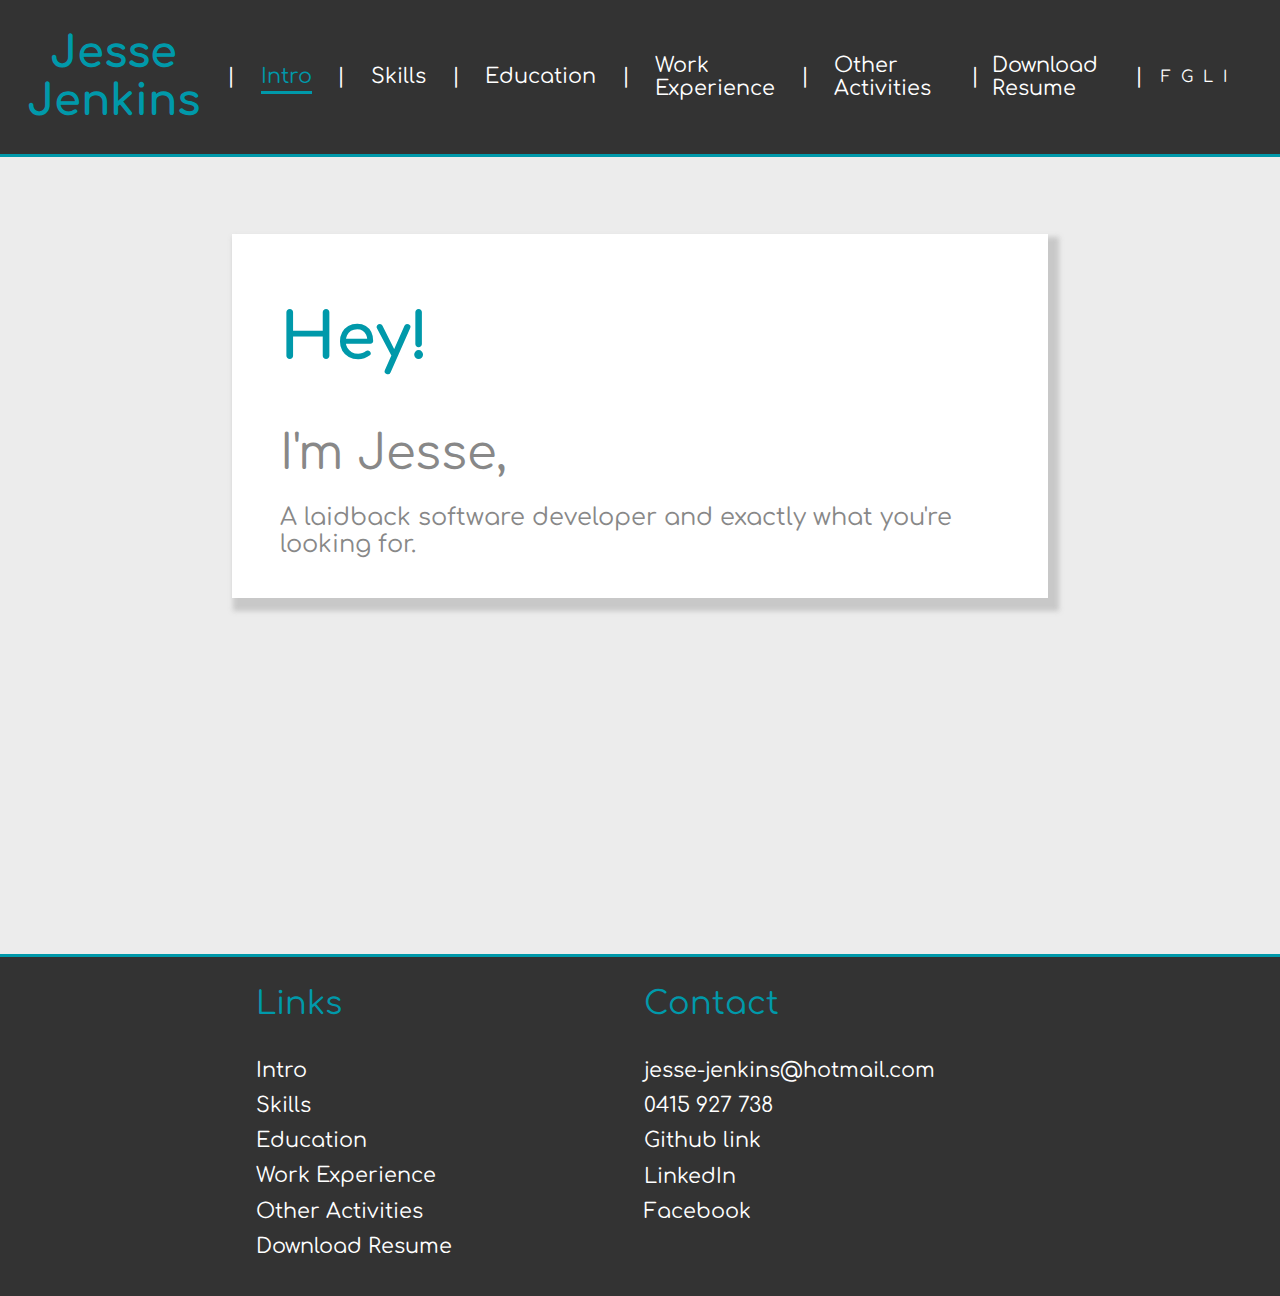
==== index.html @ 6e74be6e "initial" ====
<!DOCTYPE html>
<html lang="en">
  <head>
    <meta charset="UTF-8" />
    <meta http-equiv="X-UA-Compatible" content="IE=edge" />
    <meta name="viewport" content="width=device-width, initial-scale=1.0" />
    <link rel="preconnect" href="https://fonts.googleapis.com" />
    <link rel="preconnect" href="https://fonts.gstatic.com" crossorigin />
    <link
      href="https://fonts.googleapis.com/css2?family=Comfortaa:wght@300;700;900&display=swap"
      rel="stylesheet"
    />
    <link rel="stylesheet" href="style.css" />
    <link rel="stylesheet" href="header.css" />
    <link rel="stylesheet" href="content.css" />
    <link rel="stylesheet" href="footer.css" />
    <script src="script.js" defer></script>
    <title>Document</title>
  </head>
  <body>
    <header>
      <nav>
        <h1 class="header name" onclick="location.href = 'index.html'">
          Jesse Jenkins
        </h1>
        <div class="links">
          <p>|</p>
          <a class="intro selected" href="index.html">Intro</a>
          <p>|</p>
          <a href="skills.html">Skills</a>
          <p>|</p>
          <a href="education.html">Education</a>
          <p>|</p>
          <a href="experience.html">Work Experience</a>
          <p>|</p>
          <a href="activities.html">Other Activities</a>
          <p>|</p>
          <a id="download" href="">Download Resume</a>
          <p>|</p>
        </div>
        <div class="socials">
          <a href="">F</a>
          <a href="">G</a>
          <a href="">L</a>
          <a href="">I</a>
        </div>
      </nav>
    </header>
    <main>
      <section class="main content">
        <h2>Hey!</h2>
        <div class="intro">
          <p id="introName">I'm Jesse,</p>
          <div class="intro content">
            <p>
              A laidback software developer and exactly what you're looking for.
            </p>
          </div>
        </div>
      </section>
    </main>
    <footer>
      <nav aria-label="footer nav">
        <div class="footer links">
          <p class="footer section title">Links</p>
          <a class="intro" href="index.html">Intro</a>
          <a href="skills.html">Skills</a>
          <a href="education.html">Education</a>
          <a href="experience.html">Work Experience</a>
          <a href="activities.html">Other Activities</a>
          <a href="">Download Resume</a>
        </div>
        <div class="contact">
          <p class="footer section title">Contact</p>
          <p>jesse-jenkins@hotmail.com</p>
          <p>0415 927 738</p>
          <p>Github link</p>
          <p>LinkedIn</p>
          <p>Facebook</p>
        </div>
      </nav>
    </footer>
  </body>
</html>
---- style.css ----
body {
  margin: 0px;
  width: 100%;
  font-family: "Comfortaa";
  --footer_height: 5vh;
  --header_height: 5vh;
  --main_colour: #09a;
  overflow-y: auto;
}

main {
  width: 65%;
  margin: 0 auto;
  min-height: 80vh;
  /* margin-bottom: calc(-1 * var(--footer_height)); */
}
---- header.css ----
header {
  z-index: 100;
  background-color: #333;
  position: sticky;
  /* height: var(--header_height); */
  top: 0%;
  width: 100%;
}

header::after {
  content: "";
  z-index: 1;
  position: absolute;
  width: 100%;
  height: 0.2rem;
  background-color: #09a;
}

h1 {
  color: var(--main_colour);
  min-width: max-content;
  min-width: 17.5%;
  text-align: center;
  /* margin-left: 2.5rem; */
  font-size: 2.5em;
  transition: 0.3s;
}
nav {
  display: flex;
  width: 100%;
}

.links {
  display: flex;
  flex-direction: row;
  width: 100%;
  align-items: center;
  /* margin-left: 3rem; */
}
.links a,
.links p {
  transition: 0.2s ease-in-out;
  position: relative;
  text-decoration: none;
  color: white;
  margin: 0 1vw;
  font-size: 1.3rem;
}

.links a:hover {
  color: var(--main_colour);
}

.links a:hover::after,
.selected::after {
  transform: scaleX(1);
}
.links a:after {
  content: "";
  z-index: 1;
  position: absolute;
  width: 100%;
  height: 0.2rem;
  bottom: -0.35rem;
  left: 0;
  background-color: var(--main_colour);
  transform: scaleX(0);
  transition: 0.3s;
}

.links *:nth-child(1) {
  margin-left: 0%;
}

.socials {
  display: flex;
  flex-direction: row;
  align-items: center;
  margin-right: 3rem;
}
.socials a {
  margin: 0 5px;
  color: white;
  text-decoration: none;
}
.header.name {
  cursor: pointer;
}

.selected {
  color: #09a !important;
  position: relative;
}

.selected:after {
  transform: scaleX(1) !important;
}

#download {
  /* color: orange; */
  margin: 0 auto;
}
---- content.css ----
body {
  background: rgb(236, 236, 236);
}

.main.content {
  background-color: white;
  /* margin: 0 auto; */
  margin: 5rem auto;
  max-width: 80ch;
  padding: 1rem 3rem;
  box-shadow: 6px 8px 5px 5px rgba(136, 136, 136, 0.35);
}

.main.content h2 {
  color: var(--main_colour);
  font-size: 4rem;
  font-weight: bold;
}

.main.content h3 {
  font-size: 2.5rem;
  margin-bottom: 0.5rem;
}
.main.content h4 {
  font-size: 1.75rem;
  margin-bottom: 0;
}
.main.content h5 {
  font-size: 1.75rem;
  margin-bottom: 0;
  color: var(--main_colour);
}
.dates {
  font-size: 1.5rem;
  margin-top: 0.2rem;
  color: #000 !important;
}

#introName {
  font-size: 3rem;
  margin-bottom: 0;
}

.main.content p,
.main.content li {
  font-size: 1.5rem;
  color: #888;
}

.role.content {
  display: flex;
  flex-direction: row;
}

.panel {
  margin: 0 5% 0 0;
  width: 50%;
}

em {
  color: black;
  font-style: normal;
  font-weight: 700;
  text-decoration: none;
}

.results li,
.education li {
  padding-bottom: 1rem;
}
---- footer.css ----
footer {
  background-color: #333;
  /* height: var(--footer_height); */
  padding: 0 0 2rem 17.5%;
  position: sticky;
}

footer::before {
  content: "";
  z-index: 1;
  position: absolute;
  left: 0;
  width: 100%;
  height: 0.2rem;
  background-color: #09a;
}

.footer.links {
  flex-direction: column;
  margin: 0 0;
  width: auto;
  align-items: baseline;
  text-align: left;
}

.footer.links a,
.contact p {
  position: relative;
  text-decoration: none;
  color: white;
  /* margin: 1rem; */
  margin: 0 2rem;
  line-height: 2.2rem;
  font-size: 1.3rem;
}
.contact {
  display: flex;
  flex-direction: column;
  margin-left: 8rem;
}

.footer.links a::after {
  visibility: hidden;
  content: none;
}

.footer.section.title {
  text-align: left;
  margin: 2rem;
  font-size: 2rem;
  color: var(--main_colour);
}
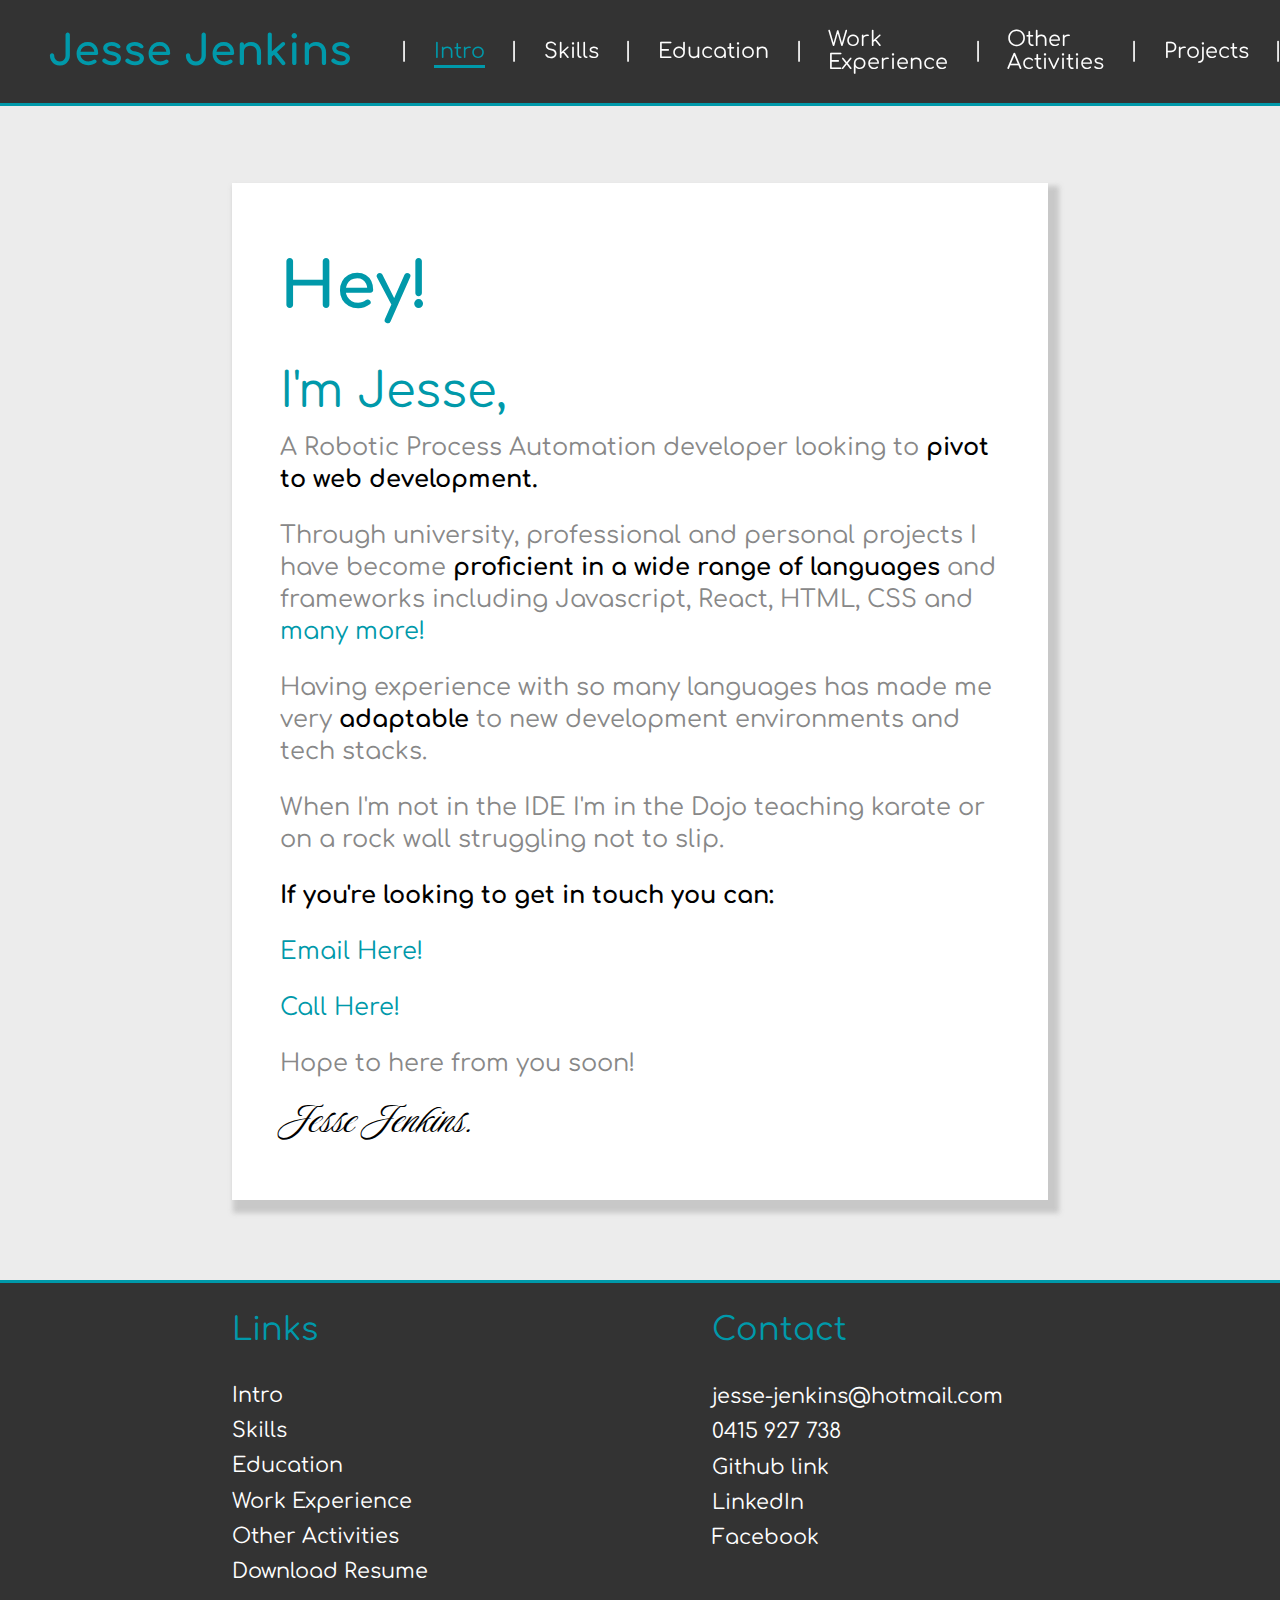
==== commit 9c988c67: "styling" ====
--- a/index.html
+++ b/index.html
@@ -10,6 +10,10 @@
       href="https://fonts.googleapis.com/css2?family=Comfortaa:wght@300;700;900&display=swap"
       rel="stylesheet"
     />
+    <link
+      href="https://fonts.googleapis.com/css2?family=Luxurious+Script&display=swap"
+      rel="stylesheet"
+    />
     <link rel="stylesheet" href="style.css" />
     <link rel="stylesheet" href="header.css" />
     <link rel="stylesheet" href="content.css" />
@@ -20,9 +24,22 @@
   <body>
     <header>
       <nav>
-        <h1 class="header name" onclick="location.href = 'index.html'">
-          Jesse Jenkins
-        </h1>
+        <div class="wrapper">
+          <h1 class="header name" onclick="location.href = 'index.html'">
+            Jesse Jenkins
+          </h1>
+          <svg
+            fill="var(--main_colour)"
+            xmlns="http://www.w3.org/2000/svg"
+            viewBox="0 0 50 50"
+            width="50px"
+            height="50px"
+          >
+            <path
+              d="M 0 7.5 L 0 12.5 L 50 12.5 L 50 7.5 Z M 0 22.5 L 0 27.5 L 50 27.5 L 50 22.5 Z M 0 37.5 L 0 42.5 L 50 42.5 L 50 37.5 Z"
+            />
+          </svg>
+        </div>
         <div class="links">
           <p>|</p>
           <a class="intro selected" href="index.html">Intro</a>
@@ -34,6 +51,8 @@
           <a href="experience.html">Work Experience</a>
           <p>|</p>
           <a href="activities.html">Other Activities</a>
+          <p>|</p>
+          <a href="projects.html">Projects</a>
           <p>|</p>
           <a id="download" href="">Download Resume</a>
           <p>|</p>
@@ -53,8 +72,31 @@
           <p id="introName">I'm Jesse,</p>
           <div class="intro content">
             <p>
-              A laidback software developer and exactly what you're looking for.
+              A Robotic Process Automation developer looking to
+              <em>pivot to web development.</em>
             </p>
+            <p>
+              Through university, professional and personal projects I have
+              become <em> proficient in a wide range of languages </em>and
+              frameworks including Javascript, React, HTML, CSS and
+              <a href="skills.html">many more!</a>
+            </p>
+            <p>
+              Having experience with so many languages has made me very
+              <em> adaptable</em> to new development environments and tech
+              stacks.
+            </p>
+            <p>
+              When I'm not in the IDE I'm in the Dojo teaching karate or on a
+              rock wall struggling not to slip.
+            </p>
+            <p><em>If you're looking to get in touch you can:</em></p>
+            <p><a href="mailto:jesse-jenkins@hotmail.com">Email Here!</a></p>
+            <p>
+              <a href="tel:+61415927738">Call Here!</a>
+            </p>
+            <p>Hope to here from you soon!</p>
+            <p class="signature">Jesse Jenkins.</p>
           </div>
         </div>
       </section>
--- a/style.css
+++ b/style.css
@@ -1,10 +1,11 @@
 body {
+  --footer_height: 5vh;
+  --header_height: 5vh;
+  --main_colour: #09a;
+  --shadow: 6px 8px 5px 5px rgba(136, 136, 136, 0.35);
   margin: 0px;
   width: 100%;
   font-family: "Comfortaa";
-  --footer_height: 5vh;
-  --header_height: 5vh;
-  --main_colour: #09a;
   overflow-y: auto;
 }
 
@@ -14,3 +15,9 @@
   min-height: 80vh;
   /* margin-bottom: calc(-1 * var(--footer_height)); */
 }
+@media screen and (max-width: 700px) {
+  main {
+    width: 90%;
+    margin: 0 auto;
+  }
+}
--- a/header.css
+++ b/header.css
@@ -19,14 +19,16 @@
 h1 {
   color: var(--main_colour);
   min-width: max-content;
-  min-width: 17.5%;
   text-align: center;
-  /* margin-left: 2.5rem; */
+  margin-left: 3rem;
+  margin-right: 3rem;
   font-size: 2.5em;
-  transition: 0.3s;
+  transition: 0.1s ease-in-out;
 }
 nav {
   display: flex;
+  justify-content: space-evenly;
+  align-items: center;
   width: 100%;
 }
 
@@ -39,7 +41,7 @@
 }
 .links a,
 .links p {
-  transition: 0.2s ease-in-out;
+  transition: 0.3s ease-in-out;
   position: relative;
   text-decoration: none;
   color: white;
@@ -100,3 +102,49 @@
   /* color: orange; */
   margin: 0 auto;
 }
+
+header svg {
+  display: none;
+}
+
+@media screen and (max-width: 700px) {
+  header .links {
+    flex-direction: column;
+    gap: 1rem;
+    opacity: 0;
+    margin-bottom: 1rem;
+    transition: all 0.3s;
+    pointer-events: none;
+  }
+  header h1 {
+    transition: all 0.3s;
+    margin-left: 1rem;
+    margin-right: 1rem;
+  }
+  header nav .links p {
+    display: none;
+  }
+  .socials {
+    display: none;
+  }
+  header svg {
+    transition: 0.3s;
+    display: inline-block;
+    margin-right: 1rem;
+  }
+  header nav {
+    transition: 0.3s ease-in-out;
+    flex-direction: row;
+    flex-wrap: wrap;
+    max-height: 7rem;
+    /* align-items: center;
+    justify-content: space-between; */
+  }
+  .wrapper {
+    width: 100%;
+    display: flex;
+    flex-direction: row;
+    align-items: center;
+    justify-content: space-between;
+  }
+}
--- a/content.css
+++ b/content.css
@@ -8,7 +8,7 @@
   margin: 5rem auto;
   max-width: 80ch;
   padding: 1rem 3rem;
-  box-shadow: 6px 8px 5px 5px rgba(136, 136, 136, 0.35);
+  box-shadow: var(--shadow);
 }
 
 .main.content h2 {
@@ -30,6 +30,16 @@
   margin-bottom: 0;
   color: var(--main_colour);
 }
+
+a {
+  font-size: 1.5rem;
+  text-decoration: none;
+  color: var(--main_colour);
+}
+a:hover {
+  color: black;
+}
+
 .dates {
   font-size: 1.5rem;
   margin-top: 0.2rem;
@@ -39,6 +49,7 @@
 #introName {
   font-size: 3rem;
   margin-bottom: 0;
+  color: var(--main_colour);
 }
 
 .main.content p,
@@ -65,6 +76,28 @@
 }
 
 .results li,
-.education li {
+.education li,
+.contributions li {
   padding-bottom: 1rem;
 }
+
+p {
+  line-height: 2rem;
+}
+.signature {
+  color: black !important;
+  font-family: "Luxurious Script", cursive;
+  font-size: 3rem !important;
+  margin-top: 0px;
+}
+
+@media screen and (max-width: 700px) {
+  .main.content {
+    margin: 2rem auto;
+    padding: 1.5rem;
+  }
+  .main.content h2 {
+    font-size: 3.5rem;
+    margin-top: 1.5rem;
+  }
+}
--- a/footer.css
+++ b/footer.css
@@ -1,7 +1,8 @@
 footer {
   background-color: #333;
   /* height: var(--footer_height); */
-  padding: 0 0 2rem 17.5%;
+  /* padding: 0 0 2rem 17.5%; */
+  padding: 0 5rem 2rem 5rem;
   position: sticky;
 }
 
@@ -23,6 +24,11 @@
   text-align: left;
 }
 
+footer .links,
+footer .contact {
+  width: 25rem !important;
+}
+
 .footer.links a,
 .contact p {
   position: relative;
@@ -36,7 +42,6 @@
 .contact {
   display: flex;
   flex-direction: column;
-  margin-left: 8rem;
 }
 
 .footer.links a::after {
@@ -50,3 +55,23 @@
   font-size: 2rem;
   color: var(--main_colour);
 }
+
+footer nav {
+  justify-content: center;
+  gap: 5rem;
+  align-items: baseline;
+}
+
+@media screen and (max-width: 700px) {
+  footer {
+    padding: 0;
+  }
+  footer nav {
+    flex-direction: column;
+    align-items: baseline;
+  }
+  footer nav div {
+    margin-left: 0 !important;
+    margin-bottom: 1rem;
+  }
+}
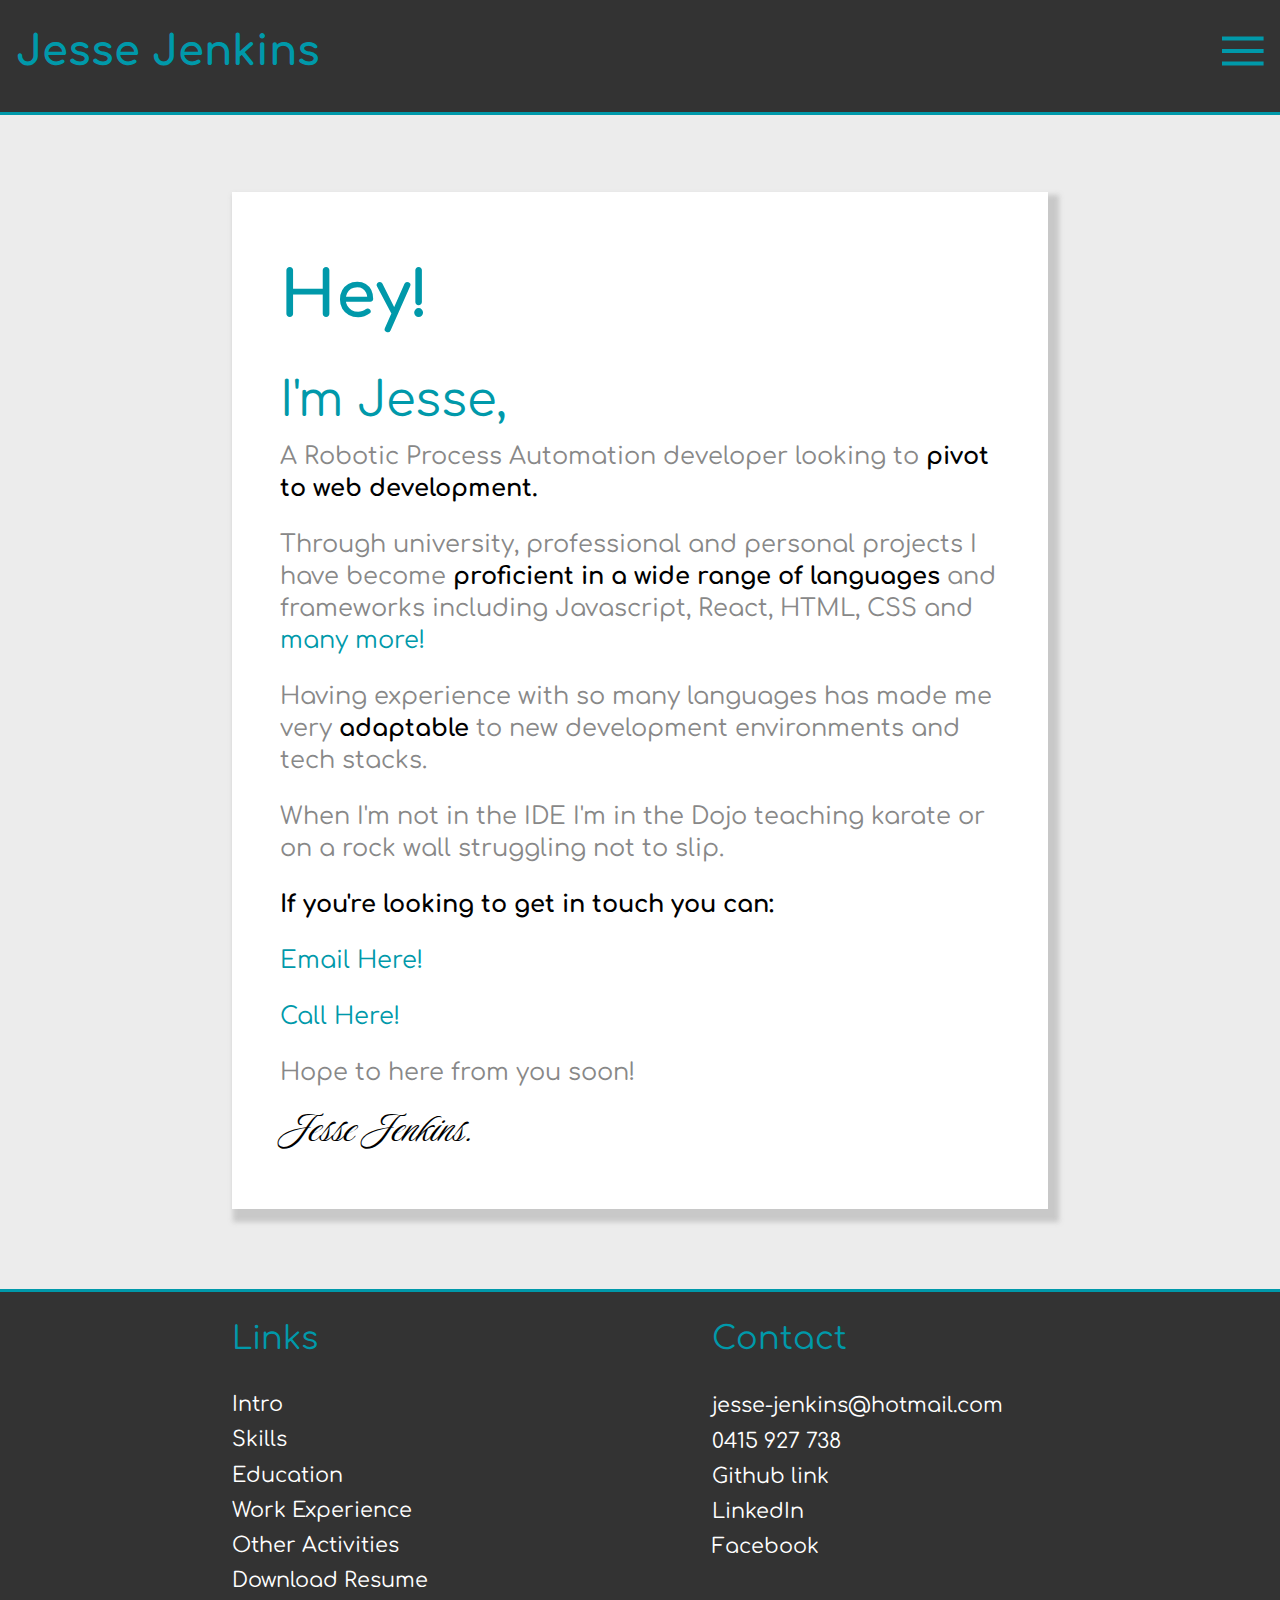
==== commit ac665f61: "deploy attempt" ====
--- a/index.html
+++ b/index.html
@@ -19,6 +19,7 @@
     <link rel="stylesheet" href="content.css" />
     <link rel="stylesheet" href="footer.css" />
     <script src="script.js" defer></script>
+    <script src="transitionPage.js" defer></script>
     <title>Document</title>
   </head>
   <body>
@@ -42,17 +43,17 @@
         </div>
         <div class="links">
           <p>|</p>
-          <a class="intro selected" href="index.html">Intro</a>
+          <a class="selected" onclick="transitionPage('index')">Intro</a>
           <p>|</p>
-          <a href="skills.html">Skills</a>
+          <a onclick="transitionPage('skills')">Skills</a>
           <p>|</p>
-          <a href="education.html">Education</a>
+          <a onclick="transitionPage('education')">Education</a>
           <p>|</p>
-          <a href="experience.html">Work Experience</a>
+          <a onclick="transitionPage('experience')">Work Experience</a>
           <p>|</p>
-          <a href="activities.html">Other Activities</a>
+          <a onclick="transitionPage('activities')">Other Activities</a>
           <p>|</p>
-          <a href="projects.html">Projects</a>
+          <a onclick="transitionPage('projects')">Projects</a>
           <p>|</p>
           <a id="download" href="">Download Resume</a>
           <p>|</p>
--- a/header.css
+++ b/header.css
@@ -34,6 +34,7 @@
 
 .links {
   display: flex;
+  opacity: 1;
   flex-direction: row;
   width: 100%;
   align-items: center;
@@ -47,10 +48,12 @@
   color: white;
   margin: 0 1vw;
   font-size: 1.3rem;
+  text-align: center;
 }
 
 .links a:hover {
   color: var(--main_colour);
+  cursor: pointer;
 }
 
 .links a:hover::after,
@@ -107,7 +110,7 @@
   display: none;
 }
 
-@media screen and (max-width: 700px) {
+@media screen and (max-width: 1500px) {
   header .links {
     flex-direction: column;
     gap: 1rem;
--- a/content.css
+++ b/content.css
@@ -3,12 +3,16 @@
 }
 
 .main.content {
+  transition: 0.2s;
   background-color: white;
   /* margin: 0 auto; */
   margin: 5rem auto;
   max-width: 80ch;
   padding: 1rem 3rem;
   box-shadow: var(--shadow);
+
+  transform: translateX(20%);
+  opacity: 0;
 }
 
 .main.content h2 {
